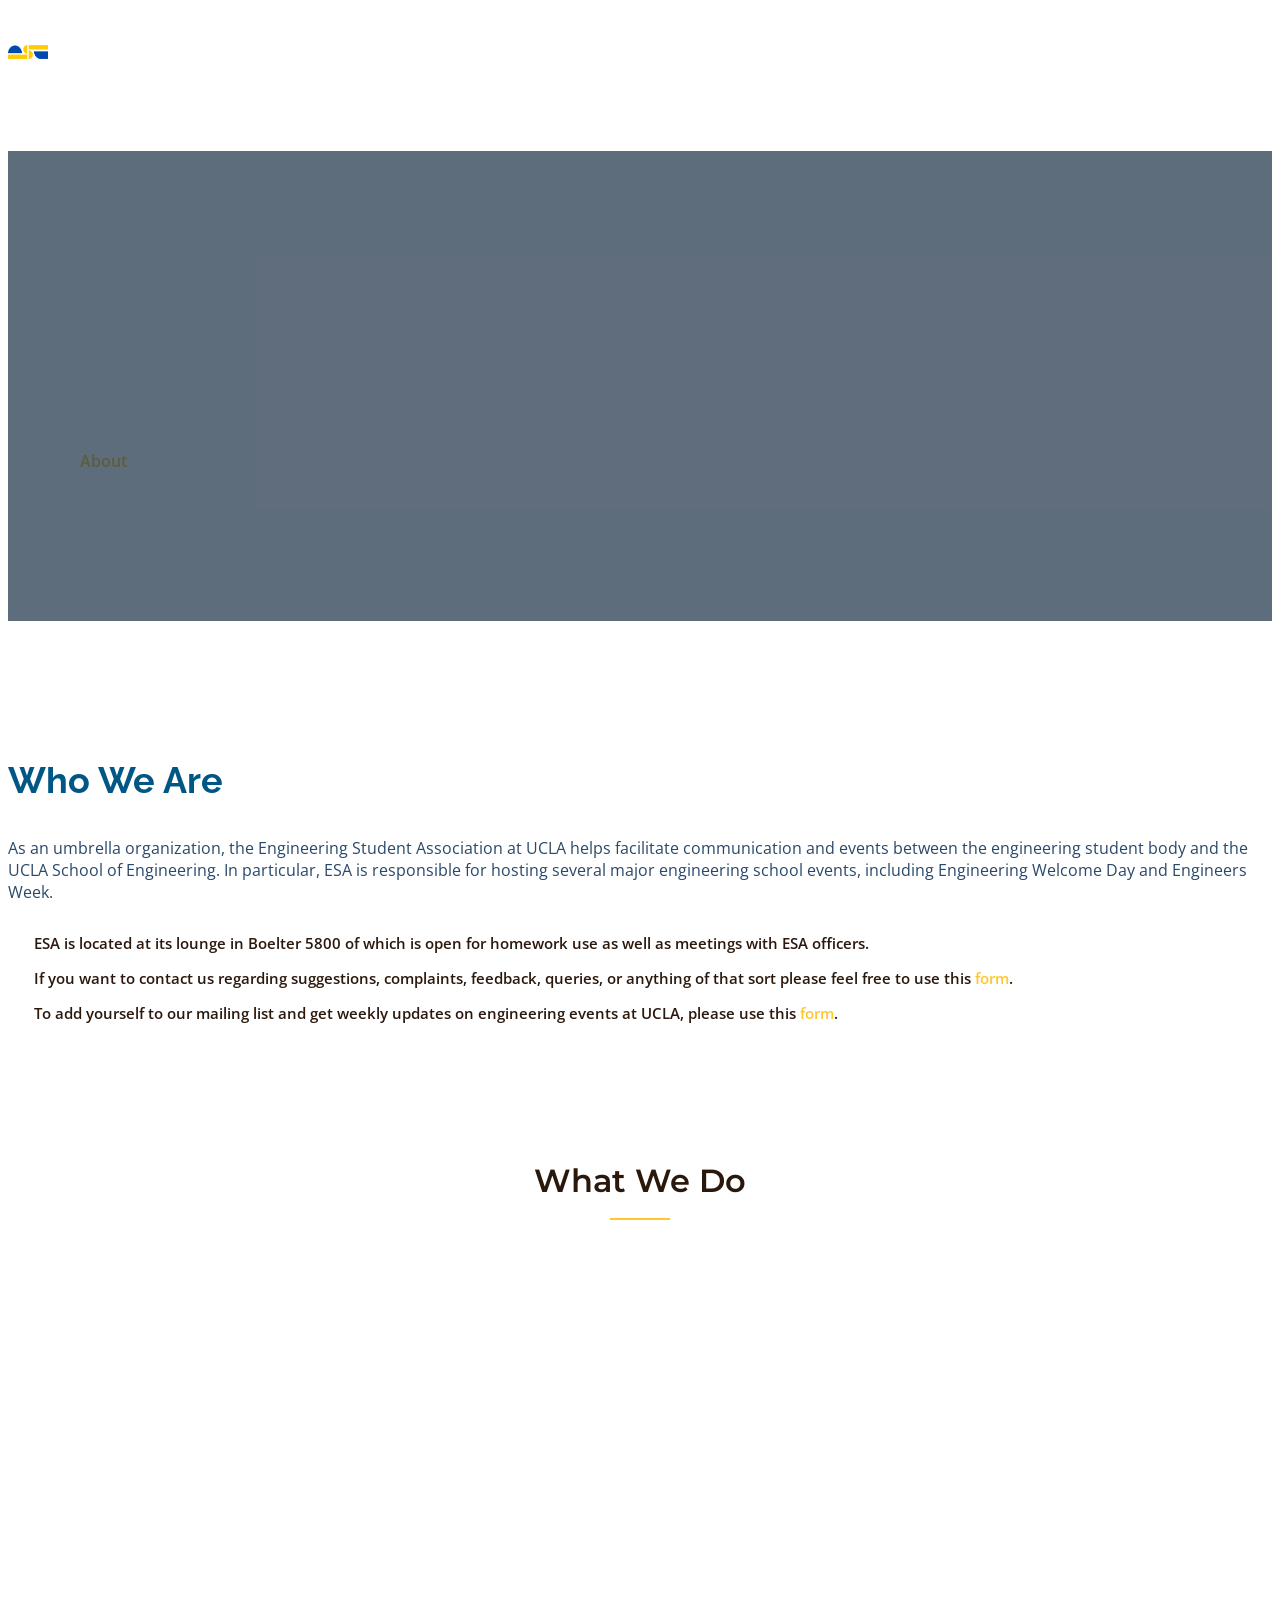
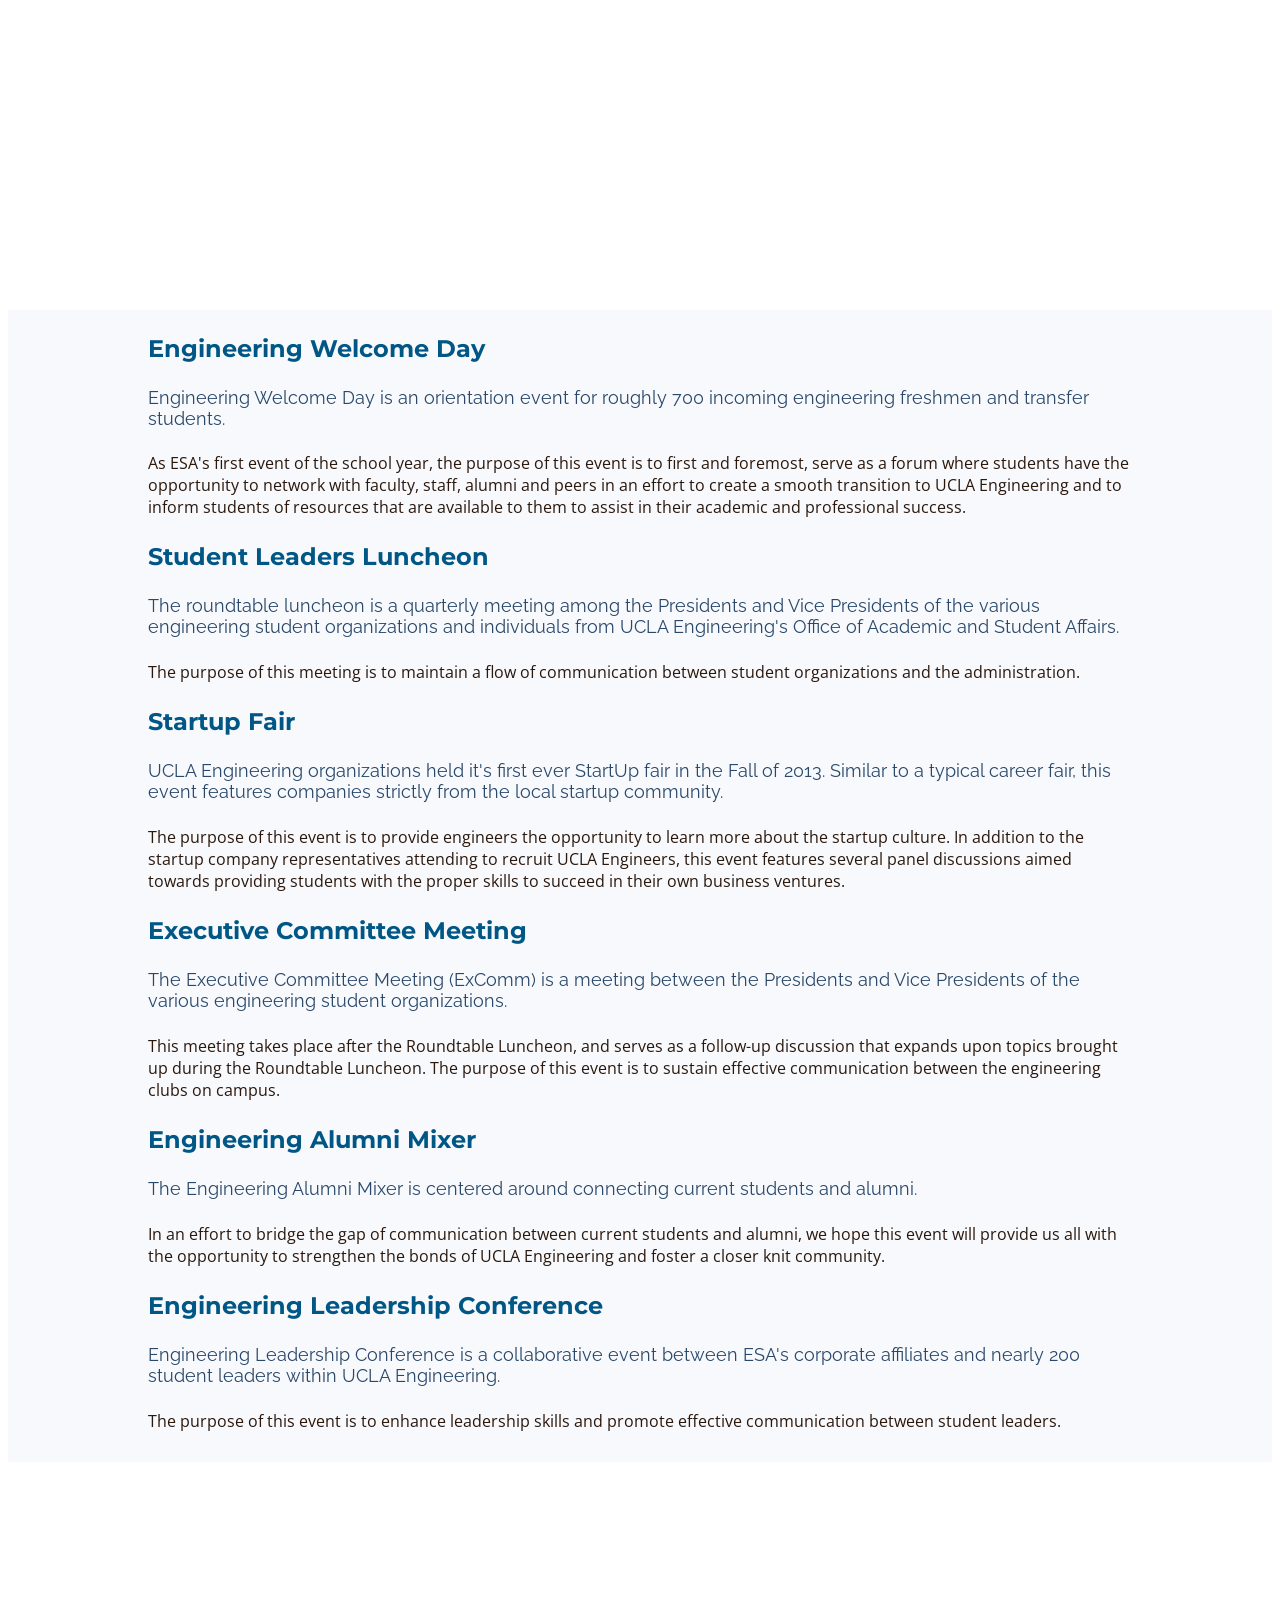
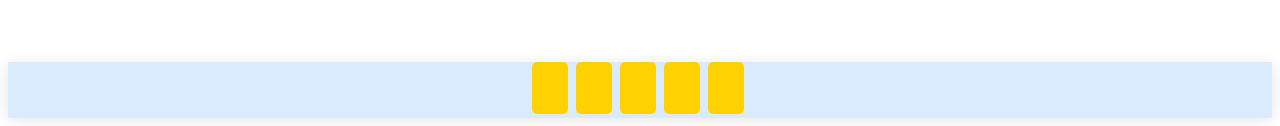
==== about.html @ 89695b2f "Rebranding popup message + replaced most of ESUC with ESA" ====
<!DOCTYPE html>
<html lang="en">

<head>
  <!-- Google tag (gtag.js) -->
  <script async src="https://www.googletagmanager.com/gtag/js?id=G-Q5VE4SE401"></script>
  <script>
    window.dataLayer = window.dataLayer || [];
    function gtag(){dataLayer.push(arguments);}
    gtag('js', new Date());

    gtag('config', 'G-Q5VE4SE401');
  </script>
  
  <meta charset="utf-8">
  <meta content="width=device-width, initial-scale=1.0" name="viewport">

  <title>ESA - About</title>
  <meta content="" name="description">
  <meta content="" name="keywords">

  <!-- Favicons -->
  <link href="assets/img/favicon.ico" rel="icon">
  <link href="assets/img/apple-touch-icon.png" rel="apple-touch-icon">

  <!-- Google Fonts -->
  <link rel="preconnect" href="https://fonts.googleapis.com">
  <link rel="preconnect" href="https://fonts.gstatic.com" crossorigin>
  <link href="https://fonts.googleapis.com/css2?family=Open+Sans:ital,wght@0,300;0,400;0,500;0,600;0,700;1,300;1,400;1,600;1,700&family=Montserrat:ital,wght@0,300;0,400;0,500;0,600;0,700;1,300;1,400;1,500;1,600;1,700&family=Raleway:ital,wght@0,300;0,400;0,500;0,600;0,700;1,300;1,400;1,500;1,600;1,700&display=swap" rel="stylesheet">

  <!-- Vendor CSS Files -->
  <link href="assets/vendor/bootstrap/css/bootstrap.min.css" rel="stylesheet">
  <link href="assets/vendor/bootstrap-icons/bootstrap-icons.css" rel="stylesheet">
  <link href="assets/vendor/aos/aos.css" rel="stylesheet">
  <link href="assets/vendor/glightbox/css/glightbox.min.css" rel="stylesheet">
  <link href="assets/vendor/swiper/swiper-bundle.min.css" rel="stylesheet">
  <link href="assets/vendor/remixicon/remixicon.css" rel="stylesheet">

  <!-- Template Main CSS File -->
  <link href="assets/css/main.css" rel="stylesheet">

  <!-- =======================================================
  * Template Name: Nova - v1.2.1
  * Template URL: https://bootstrapmade.com/nova-bootstrap-business-template/
  * Author: BootstrapMade.com
  * License: https://bootstrapmade.com/license/
  ======================================================== -->
</head>

<body class="page-about">

  <!-- ======= Header ======= -->
  <header id="header" class="header d-flex align-items-center fixed-top">
    <div class="container-fluid container-xl d-flex align-items-center justify-content-between">

      <a href="index.html" class="logo d-flex align-items-center">
        <!-- Uncomment the line below if you also wish to use an image logo -->
        <img src="assets/img/logo.png" alt="ESA Logo">
        <!-- <h1 class="d-flex align-items-center">ESA</h1> -->
      </a>

      <i class="mobile-nav-toggle mobile-nav-show bi bi-list"></i>
      <i class="mobile-nav-toggle mobile-nav-hide d-none bi bi-x"></i>

      <nav id="navbar" class="navbar">
        <ul>
          <li><a href="index.html">Home</a></li>
          <li><a href="about.html">About</a></li>
          <li><a href="engineering_calendar.html">Calendar</a></li>
          <li><a href="photos.html">Photos</a></li>
          <li><a href="board.html">Board</a></li>
          <li><a href="sponsors.html">Sponsors</a></li>
          <li class="dropdown"><a href="events.html"><span>Events</span> <i class="bi bi-chevron-down dropdown-indicator"></i></a>
            <ul>
              <li><a href="http://www.esuc.ucla.edu/bruin-engineers-week/" target="_blank" rel="noopener" class="esa">Bruin Engineers Week</a></li>
              <li><a href="https://www.esuc.ucla.edu/winter-orgs/" target="_blank" rel="noopener" class="esa">W-SOAP</a></li>
              <li><a href="https://www.esuc.ucla.edu/ewd-2025/" target="_blank" rel="noopener" class="esa">EWD 2025</a></li>
              <!-- <li class="dropdown"><a href="#"><span>Deep Dropdown</span> <i class="bi bi-chevron-down dropdown-indicator"></i></a>
                <ul>
                  <li><a href="#">Deep Dropdown 1</a></li>
                  <li><a href="#">Deep Dropdown 2</a></li>
                  <li><a href="#">Deep Dropdown 3</a></li>
                  <li><a href="#">Deep Dropdown 4</a></li>
                  <li><a href="#">Deep Dropdown 5</a></li>
                </ul>
              </li> -->
            </ul>
          </li>
          <li><a href="contact.html">Contact</a></li>
        </ul>
      </nav><!-- .navbar -->

    </div>
  </header><!-- End Header -->

  <main id="main">

    <!-- ======= Breadcrumbs ======= -->
    <div class="breadcrumbs d-flex align-items-center" style="background-image: url('assets/img/photos/events/events1.jpg');">
      <div class="container position-relative d-flex flex-column align-items-center">

        <h2>About</h2>
        <ol>
          <li><a href="index.html">Home</a></li>
          <li>About</li>
        </ol>

      </div>
    </div><!-- End Breadcrumbs -->

    <!-- ======= About Section ======= -->
    <section id="about" class="about">
      <div class="container" data-aos="fade-up">

        <div class="row gy-4" data-aos="fade-up">
          <div class="col-lg-4">
            <img src="assets/img/photos/board/board-new.png" class="img-fluid" alt="">
          </div>
          <div class="col-lg-8">
            <div class="content ps-lg-5">
              <h3>Who We Are</h3>
              <p>
                As an umbrella organization, the Engineering Student Association at UCLA helps facilitate communication and events between the engineering student body and the UCLA School of Engineering. In particular, ESA is responsible for hosting several major engineering school events, including Engineering Welcome Day and Engineers Week.
                <br>
              </p>
              <ul>
                <li><i class="bi bi-check-circle-fill"></i> ESA is located at its lounge in Boelter 5800 of which is open for homework use as well as meetings with ESA officers.
                  </li>
                <li><i class="bi bi-check-circle-fill"></i> If you want to contact us regarding suggestions, complaints, feedback, queries, or anything of that sort please feel free to use this <a href="https://goo.gl/forms/LqnYmOLpFC8kxc7w1">form</a>.
                  </li>
                <li><i class="bi bi-check-circle-fill"></i> To add yourself to our mailing list and get weekly updates on engineering events at UCLA, please use this <a href="https://forms.gle/1HVUK9Wc1mYgN6EEA">form</a>.
                </li>
              </ul>
            </div>
          </div>
        </div>

      </div>
    </section>

    <section id="why-us" class="why-us">
      <div class="container" data-aos="fade-up">

        <div class="section-header">
          <h2>What We Do</h2>

        </div>

        <div class="row g-0" data-aos="fade-up" data-aos-delay="200">

          <div class="col-xl-5 img-bg" style="background-image: url('assets/img/emika_explains.jpg')"></div>
          <div class="col-xl-7 slides  position-relative">

            <div class="slides-1 swiper">
              <div class="swiper-wrapper">

                <div class="swiper-slide">
                  <div class="item">
                    <h3 class="mb-3">Engineering Welcome Day</h3>
                    <h4 class="mb-3">Engineering Welcome Day is an orientation event for roughly 700 incoming engineering freshmen and transfer students.</h4>
                    <p>As ESA's first event of the school year, the purpose of this event is to first and foremost, serve as a forum where students have the opportunity to network with faculty, staff, alumni and peers in an effort to create a smooth transition to UCLA Engineering and to inform students of resources that are available to them to assist in their academic and professional success.                    </p>
                  </div>
                </div><!-- End slide item -->

                <div class="swiper-slide">
                  <div class="item">
                    <h3 class="mb-3">Student Leaders Luncheon</h3>
                    <h4 class="mb-3">The roundtable luncheon is a quarterly meeting among the Presidents and Vice Presidents of the various engineering student organizations and individuals from UCLA Engineering's Office of Academic and Student Affairs.</h4>
                    <p>The purpose of this meeting is to maintain a flow of communication between student organizations and the administration.
                    </p>
                  </div>
                </div><!-- End slide item -->

                <div class="swiper-slide">
                  <div class="item">
                    <h3 class="mb-3">Startup Fair</h3>
                    <h4 class="mb-3">UCLA Engineering organizations held it's first ever StartUp fair in the Fall of 2013. Similar to a typical career fair, this event features companies strictly from the local startup community.</h4>
                    <p>The purpose of this event is to provide engineers the opportunity to learn more about the startup culture. In addition to the startup company representatives attending to recruit UCLA Engineers, this event features several panel discussions aimed towards providing students with the proper skills to succeed in their own business ventures.
                    </p>
                  </div>
                </div><!-- End slide item -->

                <div class="swiper-slide">
                  <div class="item">
                    <h3 class="mb-3">Executive Committee Meeting</h3>
                    <h4 class="mb-3">The Executive Committee Meeting (ExComm) is a meeting between the Presidents and Vice Presidents of the various engineering student organizations.</h4>
                    <p>This meeting takes place after the Roundtable Luncheon, and serves as a follow-up discussion that expands upon topics brought up during the Roundtable Luncheon. The purpose of this event is to sustain effective communication between the engineering clubs on campus.</p>
                  </div>
                </div><!-- End slide item -->

                <div class="swiper-slide">
                  <div class="item">
                    <h3 class="mb-3">Engineering Alumni Mixer</h3>
                    <h4 class="mb-3">The Engineering Alumni Mixer is centered around connecting current students and alumni.</h4>
                    <p>In an effort to bridge the gap of communication between current students and alumni, we hope this event will provide us all with the opportunity to strengthen the bonds of UCLA Engineering and foster a closer knit community.                    </p>
                  </div>
                </div><!-- End slide item -->

                <div class="swiper-slide">
                  <div class="item">
                    <h3 class="mb-3">Engineering Leadership Conference</h3>
                    <h4 class="mb-3">Engineering Leadership Conference is a collaborative event between ESA's corporate affiliates and nearly 200 student leaders within UCLA Engineering.</h4>
                    <p>The purpose of this event is to enhance leadership skills and promote effective communication between student leaders.                    </p>
                  </div>
                </div><!-- End slide item -->

              </div>
              <div class="swiper-pagination"></div>
            </div>
            <div class="swiper-button-prev"></div>
            <div class="swiper-button-next"></div>
          </div>

        </div>

      </div>
    </section><!-- End Why Choose Us Section -->

  </main><!-- End #main -->

  <!-- ======= Footer ======= -->
  <footer id="footer">
    <div class="container d-md-flex py-4">
      <!-- 
      <div class="me-md-auto text-center text-md-start">
        <div class="credits">
          Developed by <strong><a href="https://www.philipdo.dev/">Philip Do</a>, Rahul Mallick, Rahul Ravi, & William Zhou</strong>
        </div>
      </div>
      -->

      <div class="social-links text-center text-md-right pt-3 pt-md-0">
        <a href="https://forms.gle/1HVUK9Wc1mYgN6EEA" class="esa"><i class="bi bi-envelope"></i></a>
        <a href="https://linktr.ee/esaucla" target="_blank" rel="noopener" class="uip-urp"><i class="bi bi-tree"></i></a>
        <a href="https://www.instagram.com/uclaengstudentassociation/" target="_blank" rel="noopener" class="instagram"><i class="bi bi-instagram"></i></a>
        <a href="https://www.linkedin.com/company/uclaengstudentassociation/" target="_blank" rel="noopener" class="linkedin"><i class="bi bi-linkedin"></i></a>
        <a href="https://github.com/ESA-UCLA" target="_blank" rel="noopener" class="linkedin"><i class="bi bi-github"></i></a>
      </div>

    </div>
  </footer><!-- End Footer -->

  <a href="#" class="scroll-top d-flex align-items-center justify-content-center"><i class="bi bi-arrow-up-short"></i></a>

  <div id="preloader"></div>

  <!-- Vendor JS Files -->
  <script src="assets/vendor/bootstrap/js/bootstrap.bundle.min.js"></script>
  <script src="assets/vendor/aos/aos.js"></script>
  <script src="assets/vendor/glightbox/js/glightbox.min.js"></script>
  <script src="assets/vendor/swiper/swiper-bundle.min.js"></script>
  <script src="assets/vendor/isotope-layout/isotope.pkgd.min.js"></script>
  <script src="assets/vendor/php-email-form/validate.js"></script>

  <!-- Template Main JS File -->
  <script src="assets/js/main.js"></script>

</body>

</html>
---- assets/css/main.css ----
/**
* Template Name: Nova - v1.2.1
* Template URL: https://bootstrapmade.com/nova-bootstrap-business-template/
* Author: BootstrapMade.com
* License: https://bootstrapmade.com/license/
*/

/*--------------------------------------------------------------
# Set main reusable colors and fonts using CSS variables
# Learn more about CSS variables at https://developer.mozilla.org/en-US/docs/Web/CSS/Using_CSS_custom_properties
--------------------------------------------------------------*/
/* Fonts */
:root {
  --font-default: "Open Sans", system-ui, -apple-system, "Segoe UI", Roboto, "Helvetica Neue", Arial, "Noto Sans", "Liberation Sans", sans-serif, "Apple Color Emoji", "Segoe UI Emoji", "Segoe UI Symbol", "Noto Color Emoji";
  --font-primary: "Montserrat", sans-serif;
  --font-secondary: "Raleway", sans-serif;
}

/* Colors */
:root {
  --color-default: #2b180d;
  --color-primary: #ffc72c;
  
  --color-secondary: #005785;
}

/* Smooth scroll behavior */
:root {
  scroll-behavior: smooth;
}

/*--------------------------------------------------------------
# General
--------------------------------------------------------------*/
body {
  font-family: var(--font-default);
  color: var(--color-default);
}

a {
  color: var(--color-primary);
  text-decoration: none;
  transition: 0.3s;
}

a:hover {
  color: #82cbed;
  text-decoration: none;
}

h1,
h2,
h3,
h4,
h5,
h6 {
  font-family: var(--font-primary);
}

/*--------------------------------------------------------------
# Sections & Section Header
--------------------------------------------------------------*/
section {
  overflow: hidden;
  padding: 80px 0;
}

.section-header {
  text-align: center;
  padding-bottom: 30px;
}

.section-header h2 {
  font-size: 32px;
  font-weight: 600;
  margin-bottom: 20px;
  padding-bottom: 20px;
  position: relative;
}

.section-header h2:after {
  content: "";
  position: absolute;
  display: block;
  width: 60px;
  height: 2px;
  background: var(--color-primary);
  left: 0;
  right: 0;
  bottom: 0;
  margin: auto;
}

.section-header p {
  margin-bottom: 0;
}

/*--------------------------------------------------------------
# Breadcrumbs
--------------------------------------------------------------*/
.breadcrumbs {
  padding: 140px 0 60px 0;
  min-height: 30vh;
  position: relative;
  background-size: cover;
  background-position: center;
  background-repeat: no-repeat;
}

.breadcrumbs:before {
  content: "";
  background-color: rgba(27, 47, 69, 0.7);
  position: absolute;
  inset: 0;
}

.breadcrumbs h2 {
  font-size: 56px;
  font-weight: 500;
  color: #fff;
  font-family: var(--font-secondary);
}

.breadcrumbs ol {
  display: flex;
  flex-wrap: wrap;
  list-style: none;
  padding: 0 0 10px 0;
  margin: 0;
  font-size: 16px;
  font-weight: 600;
  color: var(--color-primary);
}

.breadcrumbs ol a {
  color: rgba(255, 255, 255, 0.8);
  transition: 0.3s;
}

.breadcrumbs ol a:hover {
  text-decoration: underline;
}

.breadcrumbs ol li+li {
  padding-left: 10px;
}

.breadcrumbs ol li+li::before {
  display: inline-block;
  padding-right: 10px;
  color: #fff;
  content: "/";
}

/*--------------------------------------------------------------
# Scroll top button
--------------------------------------------------------------*/
.scroll-top {
  position: fixed;
  visibility: hidden;
  opacity: 0;
  right: 15px;
  bottom: 15px;
  z-index: 99999;
  background: var(--color-primary);
  width: 40px;
  height: 40px;
  border-radius: 4px;
  transition: all 0.4s;
}

.scroll-top i {
  font-size: 24px;
  color: #fff;
  line-height: 0;
}

.scroll-top:hover {
  background: rgba(86, 184, 230, 0.8);
  color: #fff;
}

.scroll-top.active {
  visibility: visible;
  opacity: 1;
}

/*--------------------------------------------------------------
# Preloader
--------------------------------------------------------------*/
#preloader {
  position: fixed;
  inset: 0;
  z-index: 9999;
  overflow: hidden;
  background: #fff;
  transition: all 0.6s ease-out;
}

#preloader:before {
  content: "";
  position: fixed;
  top: calc(50% - 30px);
  left: calc(50% - 30px);
  border: 6px solid var(--color-primary);
  border-top-color: #fff;
  border-radius: 50%;
  width: 60px;
  height: 60px;
  -webkit-animation: animate-preloader 1s linear infinite;
  animation: animate-preloader 1s linear infinite;
}

@-webkit-keyframes animate-preloader {
  0% {
    transform: rotate(0deg);
  }

  100% {
    transform: rotate(360deg);
  }
}

@keyframes animate-preloader {
  0% {
    transform: rotate(0deg);
  }

  100% {
    transform: rotate(360deg);
  }
}

/*--------------------------------------------------------------
# Disable aos animation delay on mobile devices
--------------------------------------------------------------*/
@media screen and (max-width: 768px) {
  [data-aos-delay] {
    transition-delay: 0 !important;
  }
}

/*--------------------------------------------------------------
# Header
--------------------------------------------------------------*/
.header {
  transition: all 0.5s;
  z-index: 997;
  padding: 24px 0;
}

@media (max-width: 1200px) {
  .header {
    padding: 12px 0;
  }
}

.header.sticked {
  background: rgba(27, 47, 69, 0.9);
  padding: 12px 0;
}

.header .logo img {
  max-height: 40px;
  margin-right: 6px;
}

.header .logo h1 {
  font-size: 30px;
  font-weight: 700;
  color: #fff;
  font-family: var(--font-secondary);
  margin: 0;
}

/*--------------------------------------------------------------
# Desktop Navigation
--------------------------------------------------------------*/
@media (min-width: 1280px) {
  .navbar {
    padding: 0;
  }

  .navbar ul {
    margin: 0;
    padding: 0;
    display: flex;
    list-style: none;
    align-items: center;
  }

  .navbar li {
    position: relative;
  }

  .navbar a,
  .navbar a:focus {
    display: flex;
    align-items: center;
    justify-content: space-between;
    padding: 15px 0 15px 30px;
    font-family: var(--font-default);
    font-size: 15px;
    font-weight: 500;
    color: rgba(255, 255, 255, 0.6);
    white-space: nowrap;
    transition: 0.3s;
  }

  .navbar a i,
  .navbar a:focus i {
    font-size: 12px;
    line-height: 0;
    margin-left: 5px;
  }

  .navbar a:hover,
  .navbar .active,
  .navbar .active:focus,
  .navbar li:hover>a {
    color: #fff;
  }

  .navbar .dropdown ul {
    display: block;
    position: absolute;
    left: 14px;
    top: calc(100% + 30px);
    margin: 0;
    padding: 10px 0;
    z-index: 99;
    opacity: 0;
    visibility: hidden;
    background: #fff;
    box-shadow: 0px 0px 30px rgba(127, 137, 161, 0.25);
    transition: 0.2s;
  }

  .navbar .dropdown ul li {
    min-width: 200px;
  }

  .navbar .dropdown ul a {
    padding: 10px 20px;
    font-size: 15px;
    text-transform: none;
    color: var(--color-secondary);
  }

  .navbar .dropdown ul a i {
    font-size: 12px;
  }

  .navbar .dropdown ul a:hover,
  .navbar .dropdown ul .active:hover,
  .navbar .dropdown ul li:hover>a {
    color: var(--color-primary);
  }

  .navbar .dropdown:hover>ul {
    opacity: 1;
    top: 100%;
    visibility: visible;
  }

  .navbar .dropdown .dropdown ul {
    top: 0;
    left: calc(100% - 30px);
    visibility: hidden;
  }

  .navbar .dropdown .dropdown:hover>ul {
    opacity: 1;
    top: 0;
    left: 100%;
    visibility: visible;
  }
}

@media (min-width: 1280px) and (max-width: 1366px) {
  .navbar .dropdown .dropdown ul {
    left: -90%;
  }

  .navbar .dropdown .dropdown:hover>ul {
    left: -100%;
  }
}

@media (min-width: 1280px) {

  .mobile-nav-show,
  .mobile-nav-hide {
    display: none;
  }
}

/*--------------------------------------------------------------
# Mobile Navigation
--------------------------------------------------------------*/
@media (max-width: 1279px) {
  .navbar {
    position: fixed;
    top: 0;
    right: -100%;
    width: 100%;
    max-width: 400px;
    bottom: 0;
    transition: 0.3s;
    z-index: 9997;
  }

  .navbar ul {
    position: absolute;
    inset: 0;
    padding: 50px 0 10px 0;
    margin: 0;
    background: rgba(27, 47, 69, 0.9);
    overflow-y: auto;
    transition: 0.3s;
    z-index: 9998;
  }

  .navbar a,
  .navbar a:focus {
    display: flex;
    align-items: center;
    justify-content: space-between;
    padding: 10px 20px;
    font-family: var(--font-default);
    font-size: 15px;
    font-weight: 600;
    color: rgba(255, 255, 255, 0.7);
    white-space: nowrap;
    transition: 0.3s;
  }

  .navbar a i,
  .navbar a:focus i {
    font-size: 12px;
    line-height: 0;
    margin-left: 5px;
  }

  .navbar a:hover,
  .navbar .active,
  .navbar .active:focus,
  .navbar li:hover>a {
    color: #fff;
  }

  .navbar .dropdown ul,
  .navbar .dropdown .dropdown ul {
    position: static;
    display: none;
    padding: 10px 0;
    margin: 10px 20px;
    background-color: rgba(20, 35, 51, 0.6);
  }

  .navbar .dropdown>.dropdown-active,
  .navbar .dropdown .dropdown>.dropdown-active {
    display: block;
  }

  .mobile-nav-show {
    color: rgba(255, 255, 255, 0.9);
    font-size: 28px;
    cursor: pointer;
    line-height: 0;
    transition: 0.5s;
  }

  .mobile-nav-hide {
    color: rgba(255, 255, 255, 0.9);
    font-size: 32px;
    cursor: pointer;
    line-height: 0;
    transition: 0.5s;
    position: fixed;
    right: 15px;
    top: 15px;
    z-index: 9999;
  }

  .mobile-nav-active {
    overflow: hidden;
  }

  .mobile-nav-active .navbar {
    right: 0;
  }

  .mobile-nav-active .navbar:before {
    content: "";
    position: fixed;
    inset: 0;
    background: rgba(27, 47, 69, 0.7);
    z-index: 9996;
  }
}

/*--------------------------------------------------------------
# Hero Section
--------------------------------------------------------------*/
.hero {
  width: 100%;
  min-height: 100vh;
  background: url("../img/banner.jpg") top center;
  background-size: cover;
  position: relative;
  padding: 120px 0;
  z-index: 3;
}

@media (min-width: 1034px) {
  .hero:after {
    position: absolute;
    content: "";
    width: 40%;
    background: var(--color-secondary);
    top: 0;
    bottom: 0;
  }
}

.hero:before {
  position: absolute;
  content: "";
  background: rgba(27, 47, 69, 0.6);
  inset: 0;
}

@media (max-width: 1034px) {
  .hero:before {
    background: rgba(27, 47, 69, 0.7);
  }
}

.hero .container {
  z-index: 1;
}

@media (min-width: 1365px) {
  .hero {
    background-attachment: fixed;
  }
}

.hero h2 {
  margin: 0;
  font-size: 48px;
  font-weight: 700;
  line-height: 1.2;
  color: #fff;
  font-family: var(--font-secondary);
}

.hero blockquote {
  color: #fff;
  padding-left: 20px;
  font-size: 15px;
  font-family: var(--font-default);
  border-left: 2px solid var(--color-primary);
  margin: 40px 0;
}

.hero .btn-get-started {
  font-family: var(--font-secondary);
  font-weight: 500;
  font-size: 15px;
  letter-spacing: 1px;
  display: inline-block;
  padding: 12px 30px;
  border-radius: 50px;
  transition: 0.5s;
  color: #fff;
  background: var(--color-primary);
}

.hero .btn-get-started:hover {
  background: rgba(86, 184, 230, 0.8);
}

.hero .btn-watch-video {
  font-size: 16px;
  transition: 0.5s;
  margin-left: 25px;
  color: rgba(255, 255, 255, 0.7);
  font-weight: 600;
}

.hero .btn-watch-video i {
  color: var(--color-primary);
  font-size: 32px;
  transition: 0.3s;
  line-height: 0;
  margin-right: 8px;
}

.hero .btn-watch-video:hover {
  color: #fff;
}

.hero .btn-watch-video:hover i {
  color: #82cbed;
}

@media (max-width: 640px) {
  .hero h2 {
    font-size: 36px;
    line-height: 1;
  }

  .hero .btn-get-started,
  .hero .btn-watch-video {
    font-size: 13px;
  }
}

/*--------------------------------------------------------------
# Why Choose Us Section
--------------------------------------------------------------*/
.why-us {
  padding-bottom: 0;
}

.why-us .img-bg {
  min-height: 500px;
  background-size: cover;
}

.why-us .slides {
  background-color: #f7f9fc;
}

.why-us h3 {
  font-size: 24px;
  font-weight: 700;
  color: var(--color-secondary);
}

.why-us h4 {
  font-size: 18px;
  font-weight: 400;
  color: #29486a;
  font-family: var(--font-secondary);
}

.why-us .swiper {
  margin: 140px 140px 120px 140px;
  overflow: hidden;
}

.why-us .swiper-button-prev:after,
.why-us .swiper-button-next:after {
  font-size: 24px;
  color: var(--color-secondary);
}

.why-us .swiper-button-prev {
  left: 80px;
}

.why-us .swiper-button-next {
  right: 80px;
}

.why-us .swiper-pagination {
  margin-top: 30px;
  position: relative;
}

.why-us .swiper-pagination .swiper-pagination-bullet {
  background-color: var(--color-secondary);
}

.why-us .swiper-pagination .swiper-pagination-bullet-active {
  background-color: var(--color-primary);
}

@media (max-width: 1200px) {
  .why-us .swiper {
    margin: 60px 60px 40px 60px;
  }

  .why-us .swiper-button-prev,
  .why-us .swiper-button-next {
    display: none;
  }
}

@media (max-width: 575px) {
  .why-us .swiper {
    margin: 40px 40px 20px 40px;
  }
}

.page-about .why-us {
  padding: 0 0 80px 0;
}

/*--------------------------------------------------------------
# About Section
--------------------------------------------------------------*/
.about .content h3 {
  font-weight: 700;
  font-size: 36px;
  font-family: var(--font-secondary);
  color: var(--color-secondary);
}

.about .content p {
  margin: 30px 0;
  color: #29486a;
}

.about .content ul {
  list-style: none;
  padding: 0;
}

.about .content ul li {
  padding: 0 0 15px 26px;
  position: relative;
  font-size: 15px;
  font-weight: 600;
}

.about .content ul i {
  position: absolute;
  font-size: 20px;
  left: 0;
  top: -3px;
  color: var(--color-primary);
}

/*--------------------------------------------------------------
# Services List Section
--------------------------------------------------------------*/
.services-list .service-item {
  position: relative;
}

.services-list .service-item .icon i {
  font-size: 32px;
  line-height: 0;
  margin-right: 20px;
  color: #38618e;
}

.services-list .service-item .title {
  font-weight: 700;
  margin-bottom: 5px;
  font-size: 18px;
}

.services-list .service-item .title a {
  color: var(--color-secondary);
}

.services-list .service-item .title a:hover {
  color: #38618e;
}

.services-list .service-item .description {
  line-height: 24px;
  font-size: 14px;
}

/*--------------------------------------------------------------
# Call To Action Section
--------------------------------------------------------------*/
.call-to-action {
  background: linear-gradient(rgba(27, 47, 69, 0.8), rgba(27, 47, 69, 0.8)), url("../img/photos/socials/socials5.jpg") center center;
  background-size: cover;
  padding: 100px 0;
}

@media (min-width: 1365px) {
  .call-to-action {
    background-attachment: fixed;
  }
}

.call-to-action h3 {
  color: #fff;
  font-size: 28px;
  margin-bottom: 25px;
  font-weight: 700;
}

.call-to-action p {
  color: #fff;
  margin-bottom: 25px;
}

.call-to-action .cta-btn {
  font-family: var(--font-default);
  font-weight: 500;
  font-size: 16px;
  letter-spacing: 1px;
  display: inline-block;
  padding: 12px 40px;
  border-radius: 50px;
  transition: 0.5s;
  margin: 10px;
  color: #fff;
  background: #2aa5df;
}

.call-to-action .cta-btn:hover {
  background: var(--color-primary);
}

/*--------------------------------------------------------------
# Features Section
--------------------------------------------------------------*/
.features {
  padding-bottom: 0;
}

.features h3 {
  color: var(--color-secondary);
  font-size: 32px;
  font-weight: 700;
  margin-bottom: 30px;
}

.features .icon-list i {
  margin-right: 10px;
  font-size: 24px;
  line-height: 1.2;
}

.features .icon-list span {
  font-size: 18px;
  color: #29486a;
}

.features .phone-wrap {
  position: absolute;
  right: 0;
}

@media (max-width: 768px) {
  .features .phone-wrap {
    position: relative;
  }
}

.features .phone-wrap img {
  width: 340px;
}

@media (max-width: 992px) {
  .features .phone-wrap img {
    margin-top: 30px;
  }
}

@media (max-width: 768px) {
  .features .phone-wrap img {
    width: 100%;
  }
}

.features .details {
  margin-top: 80px;
  padding: 120px 0;
  background-color: #f7f9fc;
}

.features .details h4 {
  color: var(--color-secondary);
  font-size: 32px;
  font-weight: 700;
  margin-bottom: 20px;
}

.features .details p {
  margin-bottom: 20px;
  font-size: 15px;
}

.features .details .btn-get-started {
  font-family: var(--font-primary);
  display: inline-block;
  font-weight: 500;
  font-size: 15px;
  letter-spacing: 1px;
  padding: 10px 32px;
  border-radius: 50px;
  transition: 0.5s;
  background-color: var(--color-primary);
  color: #fff;
}

.features .details .btn-get-started:hover {
  background: #2aa5df;
}

/*--------------------------------------------------------------
# Recent Blog Posts Section
--------------------------------------------------------------*/
.recent-posts .post-box {
  transition: 0.3s;
  height: 100%;
  overflow: hidden;
  position: relative;
  display: flex;
  flex-direction: column;
}

.recent-posts .post-box .post-img {
  overflow: hidden;
  position: relative;
}

.recent-posts .post-box .post-img img {
  transition: 0.5s;
}

.recent-posts .post-box .meta {
  margin-top: 15px;
}

.recent-posts .post-box .meta .post-date {
  font-size: 15px;
  font-weight: 400;
  color: var(--color-primary);
}

.recent-posts .post-box .meta .post-author {
  font-size: 15px;
  font-weight: 400;
  color: var(--color-secondary);
}

.recent-posts .post-box .post-title {
  font-size: 18px;
  color: var(--color-secondary);
  font-weight: 700;
  margin: 15px 0 0 0;
  position: relative;
  transition: 0.3s;
}

.recent-posts .post-box p {
  margin: 15px 0 0 0;
  color: rgba(27, 47, 69, 0.7);
}

.recent-posts .post-box .readmore {
  display: flex;
  align-items: center;
  font-weight: 600;
  line-height: 1;
  transition: 0.3s;
  margin-top: 15px;
}

.recent-posts .post-box .readmore i {
  line-height: 0;
  margin-left: 4px;
  font-size: 18px;
}

.recent-posts .post-box:hover .post-title {
  color: var(--color-primary);
}

.recent-posts .post-box:hover .post-img img {
  transform: scale(1.1);
}

/*--------------------------------------------------------------
# Team Section
--------------------------------------------------------------*/
.team .team-member {
  overflow: hidden;
  background: #fff;
}

.team .team-member .member-img {
  position: relative;
  overflow: hidden;
  border-radius: 14px;
}

.member-img img {
  width: 100%;
  height: 100%;
  object-fit: cover;
  display: block;
}

.team .team-member .social {
  position: absolute;
  left: 0;
  bottom: 0;
  right: 0;
  height: 40px;
  opacity: 0;
  transition: ease-in-out 0.3s;
  background: rgba(255, 255, 255, 0.85);
  display: flex;
  align-items: center;
  justify-content: center;
}

.team .team-member .social a {
  transition: color 0.3s;
  color: #31547c;
  margin: 0 10px;
  display: inline-flex;
  align-items: center;
  justify-content: center;
}

.team .team-member .social a i {
  line-height: 0;
}

.team .team-member .social a:hover {
  color: var(--color-primary);
}

.team .team-member .social i {
  font-size: 18px;
  margin: 0 2px;
}

.team .team-member .member-info {
  padding: 25px 15px 0 15px;
  text-align: center;
}

.team .team-member .member-info h4 {
  font-weight: 700;
  margin-bottom: 5px;
  font-size: 18px;
  color: var(--color-secondary);
}

.team .team-member .member-info span {
  display: block;
  font-size: 13px;
  font-weight: 400;
  color: #6c757d;
}

.team .team-member .member-info p {
  font-style: italic;
  font-size: 14px;
  line-height: 26px;
  color: #6c757d;
}

.team .team-member:hover .social {
  opacity: 1;
}

/*--------------------------------------------------------------
# Services Cards Section
--------------------------------------------------------------*/
.services-cards {
  background: #f7f9fc;
}

.services-cards .card-item {
  border: 1px solid rgba(27, 47, 69, 0.1);
  background: #fff;
  position: relative;
  border-radius: 0;
}

.services-cards .card-item .card-bg {
  min-height: 300px;
  background-size: cover;
  background-repeat: no-repeat;
}

.services-cards .card-item .card-body {
  padding: 30px;
}

.services-cards .card-item h4 {
  font-weight: 700;
  font-size: 20px;
  margin-bottom: 15px;
  color: var(--color-secondary);
}

.services-cards .card-item p {
  color: var(--color-secondary);
  margin: 0;
}

.align-cards {
  display: flex;
  justify-content: center;
  align-items: center;
}

/*--------------------------------------------------------------
# Testimonials Section
--------------------------------------------------------------*/
.testimonials .testimonial-item {
  box-sizing: content-box;
  padding: 30px;
  margin: 40px 30px;
  box-shadow: 0px 0 20px rgba(27, 47, 69, 0.1);
  background: #fff;
  min-height: 320px;
  display: flex;
  flex-direction: column;
  text-align: center;
  transition: 0.3s;
}

.testimonials .testimonial-item .stars {
  margin-bottom: 15px;
}

.testimonials .testimonial-item .stars i {
  color: #ffc107;
  margin: 0 1px;
}

.testimonials .testimonial-item .testimonial-img {
  width: 90px;
  border-radius: 50%;
  border: 4px solid #fff;
  margin: 0 auto;
}

.testimonials .testimonial-item h3 {
  font-size: 18px;
  font-weight: bold;
  margin: 10px 0 5px 0;
  color: #111;
}

.testimonials .testimonial-item h4 {
  font-size: 14px;
  color: #999;
  margin: 0;
}

.testimonials .testimonial-item p {
  font-style: italic;
  margin: 0 auto 15px auto;
}

.testimonials .swiper-pagination {
  margin-top: 20px;
  position: relative;
}

.testimonials .swiper-pagination .swiper-pagination-bullet {
  width: 10px;
  height: 10px;
  background-color: #e8eff6;
  opacity: 1;
}

.testimonials .swiper-pagination .swiper-pagination-bullet-active {
  background-color: var(--color-primary);
}

.testimonials .swiper-slide {
  opacity: 0.3;
}

@media (max-width: 1199px) {
  .testimonials .swiper-slide-active {
    opacity: 1;
  }

  .testimonials .swiper-pagination {
    margin-top: 0;
  }

  .testimonials .testimonial-item {
    margin: 40px 20px;
  }
}

@media (min-width: 1200px) {
  .testimonials .swiper-slide-next {
    opacity: 1;
    transform: scale(1.12);
  }
}

/*--------------------------------------------------------------
# Portfolio Section
--------------------------------------------------------------*/
.portfolio .portfolio-flters {
  padding: 0;
  margin: 0 auto 30px auto;
  list-style: none;
  text-align: center;
}

.portfolio .portfolio-flters li {
  color: var(--color-secondary);
  cursor: pointer;
  display: inline-block;
  padding: 0;
  font-size: 18px;
  font-weight: 400;
  margin: 0 10px;
  line-height: 1;
  margin-bottom: 5px;
  transition: all 0.3s ease-in-out;
}

.portfolio .portfolio-flters li:hover,
.portfolio .portfolio-flters li.filter-active {
  color: var(--color-primary);
}

.portfolio .portfolio-flters li:first-child {
  margin-left: 0;
}

.portfolio .portfolio-flters li:last-child {
  margin-right: 0;
}

@media (max-width: 575px) {
  .portfolio .portfolio-flters li {
    font-size: 14px;
    margin: 0 5px;
  }
}

.portfolio .portfolio-item {
  position: relative;
}

.portfolio .portfolio-item img {
  border-radius: 7px;
  filter: brightness(100%);
  transition: 0.3s ease-out;
}

.portfolio .portfolio-item img:hover {
  filter: brightness(80%);
  transition: 0.3s ease-in;
}

.portfolio .portfolio-item .portfolio-info {
  opacity: 0;
  position: absolute;
  left: 30px;
  right: 30px;
  bottom: 0;
  z-index: 3;
  transition: all ease-in-out 0.3s;
  background: rgba(255, 255, 255, 0.9);
  padding: 15px;
}

.portfolio .portfolio-item .portfolio-info h4 {
  font-size: 18px;
  font-weight: 600;
  color: var(--color-default);
  padding-right: 50px;
}

.portfolio .portfolio-item .portfolio-info p {
  color: #6c757d;
  font-size: 14px;
  margin-bottom: 0;
  padding-right: 50px;
}

.portfolio .portfolio-item .portfolio-info .preview-link,
.portfolio .portfolio-item .portfolio-info .details-link {
  position: absolute;
  right: 50px;
  font-size: 24px;
  top: calc(50% - 14px);
  color: rgba(27, 47, 69, 0.7);
  transition: 0.3s;
  line-height: 0;
}

.portfolio .portfolio-item .portfolio-info .preview-link:hover,
.portfolio .portfolio-item .portfolio-info .details-link:hover {
  color: var(--color-primary);
}

.portfolio .portfolio-item .portfolio-info .details-link {
  right: 14px;
  font-size: 28px;
}

.portfolio .portfolio-item:hover .portfolio-info {
  opacity: 1;
  bottom: 20px;
}

/*--------------------------------------------------------------
# Portfolio Details
--------------------------------------------------------------*/
.portfolio-details .portfolio-details-slider img {
  width: 100%;
}

.portfolio-details .portfolio-details-slider .swiper-pagination {
  margin-top: 20px;
  position: relative;
}

.portfolio-details .portfolio-details-slider .swiper-pagination .swiper-pagination-bullet {
  width: 12px;
  height: 12px;
  background-color: #fff;
  opacity: 1;
  border: 1px solid var(--color-primary);
}

.portfolio-details .portfolio-details-slider .swiper-pagination .swiper-pagination-bullet-active {
  background-color: var(--color-primary);
}

.portfolio-details .portfolio-info {
  padding: 30px;
  box-shadow: 0px 0 30px rgba(27, 47, 69, 0.1);
}

.portfolio-details .portfolio-info h3 {
  font-size: 22px;
  font-weight: 700;
  margin-bottom: 20px;
  padding-bottom: 20px;
  border-bottom: 1px solid #d6e2ef;
}

.portfolio-details .portfolio-info ul {
  list-style: none;
  padding: 0;
  font-size: 15px;
}

.portfolio-details .portfolio-info ul li+li {
  margin-top: 10px;
}

.portfolio-details .portfolio-description {
  padding-top: 30px;
}

.portfolio-details .portfolio-description h2 {
  font-size: 26px;
  font-weight: 700;
  margin-bottom: 20px;
  color: var(--color-secondary);
}

.portfolio-details .portfolio-description p {
  padding: 0;
}

/*--------------------------------------------------------------
# Contact Section
--------------------------------------------------------------*/
.contact {
  background-size: contain;
  position: relative;
}

@media (max-width: 640px) {
  .contact {
    background-position: center 50px;
  }
}

.contact:before {
  content: "";
  position: absolute;
  bottom: 0;
  top: 0;
  left: 0;
  right: 0;
}

.contact .info-item+.info-item {
  margin-top: 40px;
}

.contact .info-item i {
  font-size: 20px;
  background: var(--color-primary);
  color: #fff;
  width: 44px;
  height: 44px;
  display: flex;
  justify-content: center;
  align-items: center;
  border-radius: 50px;
  transition: all 0.3s ease-in-out;
  margin-right: 15px;
}

.contact .info-item h4 {
  padding: 0;
  font-size: 20px;
  font-weight: 700;
  margin-bottom: 5px;
  color: #747474;
}

.contact .info-item p {
  padding: 0;
  margin-bottom: 0;
  font-size: 14px;
}

.contact .php-email-form {
  width: 100%;
}

.contact .php-email-form .form-group {
  padding-bottom: 8px;
}

.contact .php-email-form .error-message {
  display: none;
  color: #fff;
  background: #df1529;
  text-align: left;
  padding: 15px;
  font-weight: 600;
}

.contact .php-email-form .error-message br+br {
  margin-top: 25px;
}

.contact .php-email-form .sent-message {
  display: none;
  color: #fff;
  background: #059652;
  text-align: center;
  padding: 15px;
  font-weight: 600;
}

.contact .php-email-form .loading {
  display: none;
  background: #fff;
  text-align: center;
  padding: 15px;
}

.contact .php-email-form .loading:before {
  content: "";
  display: inline-block;
  border-radius: 50%;
  width: 24px;
  height: 24px;
  margin: 0 10px -6px 0;
  border: 3px solid #059652;
  border-top-color: #fff;
  -webkit-animation: animate-loading 1s linear infinite;
  animation: animate-loading 1s linear infinite;
}

.contact .php-email-form input,
.contact .php-email-form textarea {
  border-radius: 0;
  box-shadow: none;
  font-size: 14px;
  padding: 12px 15px;
}

.contact .php-email-form input:focus,
.contact .php-email-form textarea:focus {
  border-color: var(--color-primary);
}

.contact .php-email-form textarea {
  padding: 10px 12px;
}

.contact .php-email-form button[type=submit] {
  background: #1f98d1;
  border: 0;
  padding: 12px 40px;
  color: #fff;
  transition: 0.4s;
}

.contact .php-email-form button[type=submit]:hover {
  background: var(--color-primary);
}

@-webkit-keyframes animate-loading {
  0% {
    transform: rotate(0deg);
  }

  100% {
    transform: rotate(360deg);
  }
}

@keyframes animate-loading {
  0% {
    transform: rotate(0deg);
  }

  100% {
    transform: rotate(360deg);
  }
}

/*--------------------------------------------------------------
# Blog Stylings
--------------------------------------------------------------*/
/*--------------------------------------------------------------
# Blog Home Posts List
--------------------------------------------------------------*/
.blog .posts-list article {
  height: 100%;
  border-bottom: 1px solid #d6e2ef;
  padding-bottom: 30px;
}

.blog .posts-list article+article {
  margin-top: 60px;
}

.blog .posts-list .post-img {
  max-height: 240px;
  overflow: hidden;
}

.blog .posts-list .title {
  font-size: 20px;
  font-weight: 600;
  padding: 0;
  margin: 20px 0 0 0;
}

.blog .posts-list .title a {
  color: var(--color-secondary);
  transition: 0.3s;
}

.blog .posts-list .title a:hover {
  color: var(--color-primary);
}

.blog .posts-list .meta-top {
  margin-top: 20px;
  color: #467ab3;
}

.blog .posts-list .meta-top ul {
  display: flex;
  flex-wrap: wrap;
  list-style: none;
  align-items: center;
  padding: 0;
  margin: 0;
}

.blog .posts-list .meta-top ul li+li {
  padding-left: 20px;
}

.blog .posts-list .meta-top i {
  font-size: 16px;
  margin-right: 8px;
  line-height: 0;
  color: rgba(86, 184, 230, 0.8);
}

.blog .posts-list .meta-top a {
  color: #467ab3;
  font-size: 14px;
  display: inline-block;
  line-height: 1;
}

.blog .posts-list .content {
  margin-top: 20px;
}

.blog .posts-list .read-more a {
  display: inline-block;
  color: #1f98d1;
  transition: 0.3s;
  font-size: 15px;
  font-weight: 500;
}

.blog .posts-list .read-more a:hover {
  color: var(--color-primary);
}

/*--------------------------------------------------------------
# Blog Details Page
--------------------------------------------------------------*/
.blog .blog-details {
  box-shadow: 0 4px 16px rgba(0, 0, 0, 0.1);
  padding: 30px;
}

.blog .blog-details .post-img {
  margin: -30px -30px 20px -30px;
  overflow: hidden;
}

.blog .blog-details .title {
  font-size: 28px;
  font-weight: 700;
  padding: 0;
  margin: 20px 0 0 0;
  color: var(--color-secondary);
}

.blog .blog-details .content {
  margin-top: 20px;
}

.blog .blog-details .content h3 {
  font-size: 22px;
  margin-top: 30px;
  font-weight: bold;
}

.blog .blog-details .content blockquote {
  overflow: hidden;
  background-color: rgba(27, 47, 69, 0.06);
  padding: 60px;
  position: relative;
  text-align: center;
  margin: 20px 0;
}

.blog .blog-details .content blockquote p {
  color: var(--color-default);
  line-height: 1.6;
  margin-bottom: 0;
  font-style: italic;
  font-weight: 500;
  font-size: 22px;
}

.blog .blog-details .content blockquote:after {
  content: "";
  position: absolute;
  left: 0;
  top: 0;
  bottom: 0;
  width: 3px;
  background-color: var(--color-secondary);
  margin-top: 20px;
  margin-bottom: 20px;
}

.blog .blog-details .meta-top {
  margin-top: 20px;
  color: var(--color-gray);
}

.blog .blog-details .meta-top ul {
  display: flex;
  flex-wrap: wrap;
  list-style: none;
  align-items: center;
  padding: 0;
  margin: 0;
}

.blog .blog-details .meta-top ul li+li {
  padding-left: 20px;
}

.blog .blog-details .meta-top i {
  font-size: 16px;
  margin-right: 8px;
  line-height: 0;
  color: rgba(86, 184, 230, 0.8);
}

.blog .blog-details .meta-top a {
  color: var(--color-gray);
  font-size: 14px;
  display: inline-block;
  line-height: 1;
}

.blog .blog-details .meta-bottom {
  padding-top: 10px;
  border-top: 1px solid rgba(27, 47, 69, 0.15);
}

.blog .blog-details .meta-bottom i {
  color: #38618e;
  display: inline;
}

.blog .blog-details .meta-bottom a {
  color: rgba(27, 47, 69, 0.8);
  transition: 0.3s;
}

.blog .blog-details .meta-bottom a:hover {
  color: var(--color-primary);
}

.blog .blog-details .meta-bottom .cats {
  list-style: none;
  display: inline;
  padding: 0 20px 0 0;
  font-size: 14px;
}

.blog .blog-details .meta-bottom .cats li {
  display: inline-block;
}

.blog .blog-details .meta-bottom .tags {
  list-style: none;
  display: inline;
  padding: 0;
  font-size: 14px;
}

.blog .blog-details .meta-bottom .tags li {
  display: inline-block;
}

.blog .blog-details .meta-bottom .tags li+li::before {
  padding-right: 6px;
  color: var(--color-default);
  content: ",";
}

.blog .blog-details .meta-bottom .share {
  font-size: 16px;
}

.blog .blog-details .meta-bottom .share i {
  padding-left: 5px;
}

.blog .post-author {
  padding: 20px;
  margin-top: 30px;
  box-shadow: 0 4px 16px rgba(0, 0, 0, 0.1);
}

.blog .post-author img {
  max-width: 120px;
  margin-right: 20px;
}

.blog .post-author h4 {
  font-weight: 600;
  font-size: 22px;
  margin-bottom: 0px;
  padding: 0;
  color: var(--color-secondary);
}

.blog .post-author .social-links {
  margin: 0 10px 10px 0;
}

.blog .post-author .social-links a {
  color: rgba(27, 47, 69, 0.5);
  margin-right: 5px;
}

.blog .post-author p {
  font-style: italic;
  color: rgba(var(--color-gray-rgb), 0.8);
  margin-bottom: 0;
}

/*--------------------------------------------------------------
# Blog Sidebar
--------------------------------------------------------------*/
.blog .sidebar .sidebar-title {
  font-size: 22px;
  font-weight: 400;
  padding: 0;
  margin: 0;
  color: var(--color-secondary);
}

.blog .sidebar .sidebar-item+.sidebar-item {
  margin-top: 40px;
}

.blog .sidebar .search-form form {
  background: #fff;
  border: 1px solid rgba(27, 47, 69, 0.2);
  padding: 3px 10px;
  position: relative;
}

.blog .sidebar .search-form form input[type=text] {
  border: 0;
  padding: 4px;
  border-radius: 4px;
  width: calc(100% - 40px);
}

.blog .sidebar .search-form form input[type=text]:focus {
  outline: none;
}

.blog .sidebar .search-form form button {
  position: absolute;
  top: 0;
  right: 0;
  bottom: 0;
  border: 0;
  background: none;
  font-size: 16px;
  padding: 0 15px;
  margin: -1px;
  background: var(--color-primary);
  color: #fff;
  transition: 0.3s;
  border-radius: 0 4px 4px 0;
  line-height: 0;
}

.blog .sidebar .search-form form button i {
  line-height: 0;
}

.blog .sidebar .search-form form button:hover {
  background: rgba(86, 184, 230, 0.8);
}

.blog .sidebar .categories ul {
  list-style: none;
  padding: 0;
}

.blog .sidebar .categories ul li+li {
  padding-top: 10px;
}

.blog .sidebar .categories ul a {
  color: var(--color-secondary);
  font-size: 15px;
}

.blog .sidebar .categories ul a:hover {
  color: var(--color-default);
}

.blog .sidebar .categories ul a span {
  padding-left: 5px;
  color: rgba(var(--color-default-rgb), 0.4);
  font-size: 14px;
}

.blog .sidebar .recent-posts .post-item {
  display: flex;
  box-shadow: 0px 0 15px rgba(0, 0, 0, 0.08);
  padding: 20px;
}

.blog .sidebar .recent-posts .post-item+.post-item {
  margin-top: 15px;
}

.blog .sidebar .recent-posts img {
  width: 80px;
  margin-right: 15px;
}

.blog .sidebar .recent-posts h4 {
  font-size: 18px;
  font-weight: 400;
}

.blog .sidebar .recent-posts h4 a {
  color: var(--color-secondary);
  transition: 0.3s;
}

.blog .sidebar .recent-posts h4 a:hover {
  color: var(--color-primary);
}

.blog .sidebar .recent-posts time {
  display: block;
  font-style: italic;
  font-size: 14px;
  color: rgba(var(--color-default-rgb), 0.4);
}

.blog .sidebar .tags {
  margin-bottom: -10px;
}

.blog .sidebar .tags ul {
  list-style: none;
  padding: 0;
}

.blog .sidebar .tags ul li {
  display: inline-block;
}

.blog .sidebar .tags ul a {
  color: #38618e;
  font-size: 14px;
  padding: 6px 14px;
  margin: 0 6px 8px 0;
  border: 1px solid rgba(27, 47, 69, 0.15);
  display: inline-block;
  border-radius: 50px;
  transition: 0.3s;
}

.blog .sidebar .tags ul a:hover {
  color: #fff;
  border: 1px solid var(--color-primary);
  background: var(--color-primary);
}

.blog .sidebar .tags ul a span {
  padding-left: 5px;
  color: rgba(27, 47, 69, 0.8);
  font-size: 14px;
}

/*--------------------------------------------------------------
# Blog Comments
--------------------------------------------------------------*/
.blog .comments {
  margin-top: 30px;
}

.blog .comments .comments-count {
  font-weight: bold;
}

.blog .comments .comment {
  margin-top: 30px;
  position: relative;
}

.blog .comments .comment .comment-img {
  margin-right: 14px;
}

.blog .comments .comment .comment-img img {
  width: 60px;
}

.blog .comments .comment h5 {
  font-size: 16px;
  margin-bottom: 2px;
}

.blog .comments .comment h5 a {
  font-weight: bold;
  color: var(--color-default);
  transition: 0.3s;
}

.blog .comments .comment h5 a:hover {
  color: var(--color-primary);
}

.blog .comments .comment h5 .reply {
  padding-left: 10px;
  color: var(--color-secondary);
}

.blog .comments .comment h5 .reply i {
  font-size: 20px;
}

.blog .comments .comment time {
  display: block;
  font-size: 14px;
  color: rgba(27, 47, 69, 0.8);
  margin-bottom: 5px;
}

.blog .comments .comment.comment-reply {
  padding-left: 40px;
}

.blog .comments .reply-form {
  margin-top: 30px;
  padding: 30px;
  box-shadow: 0 4px 16px rgba(0, 0, 0, 0.1);
}

.blog .comments .reply-form h4 {
  font-weight: bold;
  font-size: 22px;
}

.blog .comments .reply-form p {
  font-size: 14px;
}

.blog .comments .reply-form input {
  border-radius: 4px;
  padding: 10px 10px;
  font-size: 14px;
}

.blog .comments .reply-form input:focus {
  box-shadow: none;
  border-color: rgba(86, 184, 230, 0.8);
}

.blog .comments .reply-form textarea {
  border-radius: 4px;
  padding: 10px 10px;
  font-size: 14px;
}

.blog .comments .reply-form textarea:focus {
  box-shadow: none;
  border-color: rgba(86, 184, 230, 0.8);
}

.blog .comments .reply-form .form-group {
  margin-bottom: 25px;
}

.blog .comments .reply-form .btn-primary {
  border-radius: 4px;
  padding: 10px 20px;
  border: 0;
  background-color: var(--color-secondary);
}

.blog .comments .reply-form .btn-primary:hover {
  background-color: rgba(27, 47, 69, 0.8);
}

/*--------------------------------------------------------------
# Blog Home Pagination
--------------------------------------------------------------*/
.blog .blog-pagination {
  margin-top: 30px;
  color: #38618e;
}

.blog .blog-pagination ul {
  display: flex;
  padding: 0;
  margin: 0;
  list-style: none;
}

.blog .blog-pagination li {
  margin: 0 5px;
  transition: 0.3s;
}

.blog .blog-pagination li a {
  color: #2aa5df;
  border-radius: 50%;
  width: 40px;
  height: 40px;
  background: #dbf0fa;
  padding: 7px 16px;
  display: flex;
  align-items: center;
  justify-content: center;
}

.blog .blog-pagination li.active a,
.blog .blog-pagination li:hover a {
  background: var(--color-primary);
  color: #fff;
}

/*--------------------------------------------------------------
# Footer
--------------------------------------------------------------*/
.footer {
  font-size: 14px;
}

.footer .footer-content {
  background-color: #f7f9fc;
  background-size: contain;
  padding: 60px 0 30px 0;
}

.footer .footer-content .footer-info {
  margin-bottom: 30px;
}

.footer .footer-content .footer-info .logo {
  line-height: 0;
  margin-bottom: 25px;
}

.footer .footer-content .footer-info .logo img {
  max-height: 40px;
  margin-right: 6px;
}

.footer .footer-content .footer-info .logo span {
  font-size: 30px;
  font-weight: 700;
  letter-spacing: 1px;
  color: var(--color-secondary);
  font-family: var(--font-secondary);
  margin-top: 3px;
}

.footer .footer-content .footer-info p {
  font-size: 15px;
  margin-bottom: 0;
  font-family: var(--font-primary);
  color: var(--color-secondary);
}

.footer .footer-content .social-links a {
  font-size: 14px;
  line-height: 0;
  display: inline-block;
  width: 32px;
  height: 32px;
  color: rgba(27, 47, 69, 0.5);
  margin-right: 10px;
  transition: 0.3s;
  display: flex;
  justify-content: center;
  align-items: center;
  background-color: var(--color-primary);
  color: #fff;
  border-radius: 50px;
}

.footer .footer-content .social-links a:hover {
  background-color: #38618e;
}

.footer .footer-content h4 {
  font-size: 16px;
  font-weight: bold;
  color: #29486a;
  position: relative;
  padding-bottom: 12px;
}

.footer .footer-content .footer-links {
  margin-bottom: 30px;
}

.footer .footer-content .footer-links ul {
  list-style: none;
  padding: 0;
  margin: 0;
}

.footer .footer-content .footer-links ul i {
  margin-right: 2px;
  color: var(--color-primary);
  font-size: 16px;
  line-height: 0;
}

.footer .footer-content .footer-links ul li {
  padding: 10px 0;
  display: flex;
  align-items: center;
}

.footer .footer-content .footer-links ul li:first-child {
  padding-top: 0;
}

.footer .footer-content .footer-links ul a {
  color: #31547c;
  transition: 0.3s;
  display: inline-block;
  line-height: 1;
}

.footer .footer-content .footer-links ul a:hover {
  color: var(--color-primary);
}

.footer .footer-content .footer-contact p {
  line-height: 26px;
  color: var(--color-secondary);
}

.footer .footer-legal {
  background: #fff;
  padding: 30px 0;
}

.footer .footer-legal .copyright {
  text-align: center;
  color: var(--color-secondary);
}

.footer .footer-legal .credits {
  padding-top: 4px;
  text-align: center;
  font-size: 13px;
  color: var(--color-secondary);
}

/*--------------------------------------------------------------
# Footer
--------------------------------------------------------------*/
#footer {
  color: #444444;
  font-size: 14px;
  background: #daebfe;
  box-shadow: 0px 2px 15px rgba(0, 0, 0, 0.1);
  text-align: center !important;
}

#footer .footer-top {
  padding: 60px 0 30px 0;
  background: #fff;
}

#footer .footer-top .footer-contact {
  margin-bottom: 30px;
}

#footer .footer-top .footer-contact h4 {
  font-size: 22px;
  margin: 0 0 30px 0;
  padding: 2px 0 2px 0;
  line-height: 1;
  font-weight: 700;
  color: #003b5c;
}

#footer .footer-top .footer-contact p {
  font-size: 14px;
  line-height: 24px;
  margin-bottom: 0;
  font-family: "Krub", sans-serif;
  color: #4e6fa4;
}

#footer .footer-top h4 {
  font-size: 16px;
  font-weight: bold;
  color: #003b5c;
  position: relative;
  padding-bottom: 12px;
}

#footer .footer-top .footer-links {
  margin-bottom: 30px;
}

#footer .footer-top .footer-links ul {
  list-style: none;
  padding: 0;
  margin: 0;
}

#footer .footer-top .footer-links ul i {
  padding-right: 2px;
  color: #ffb81c;
  font-size: 18px;
  line-height: 1;
}

#footer .footer-top .footer-links ul li {
  padding: 10px 0;
  display: flex;
  align-items: center;
}

#footer .footer-top .footer-links ul li:first-child {
  padding-top: 0;
}

#footer .footer-top .footer-links ul a {
  color: #777777;
  transition: 0.3s;
  display: inline-block;
  line-height: 1;
}

#footer .footer-top .footer-links ul a:hover {
  text-decoration: none;
  color: #2774ae;
}

#footer .footer-newsletter {
  font-size: 15px;
}

#footer .footer-newsletter h4 {
  font-size: 16px;
  font-weight: bold;
  color: #003b5c;
  position: relative;
  padding-bottom: 12px;
}

#footer .footer-newsletter form {
  margin-top: 30px;
  background: #fff;
  padding: 6px 10px;
  position: relative;
  border-radius: 5px;
  text-align: left;
  border: 1px solid #9da7fc;
}

#footer .footer-newsletter form input[type=email] {
  border: 0;
  padding: 4px 8px;
  width: calc(100% - 100px);
}

#footer .footer-newsletter form input[type=submit] {
  position: absolute;
  top: -1px;
  right: -2px;
  bottom: -1px;
  border: 0;
  background: none;
  font-size: 16px;
  padding: 0 20px;
  background: #2774ae;
  color: #fff;
  transition: 0.3s;
  border-radius: 0 5px 5px 0;
  box-shadow: 0px 2px 15px rgba(0, 0, 0, 0.1);
}

#footer .footer-newsletter form input[type=submit]:hover {
  background: #005587;
}

#footer .credits {
  padding-top: 5px;
  font-size: 13px;
  color: #444444;
}

#footer .social-links a {
  font-size: 18px;
  display: inline-block;
  background: #ffd100;
  color: #2774ae;
  line-height: 1;
  padding: 8px 0;
  margin-right: 4px;
  border-radius: 5px;
  text-align: center;
  width: 36px;
  height: 36px;
  transition: 0.3s;
}

#footer .social-links a:hover {
  background: #2774ae;
  color: #fff;
  text-decoration: none;
}

/* Styles the blurred background overlay behind the popup */
dialog::backdrop {
  background: rgba(0, 0, 0, 0.5);
}
/* Simple styling for the popup box itself */
dialog {
  padding: 24px;
  border: none;
  border-radius: 8px;
  box-shadow: 0 4px 12px rgba(0,0,0,0.15);
  text-align: center;
}
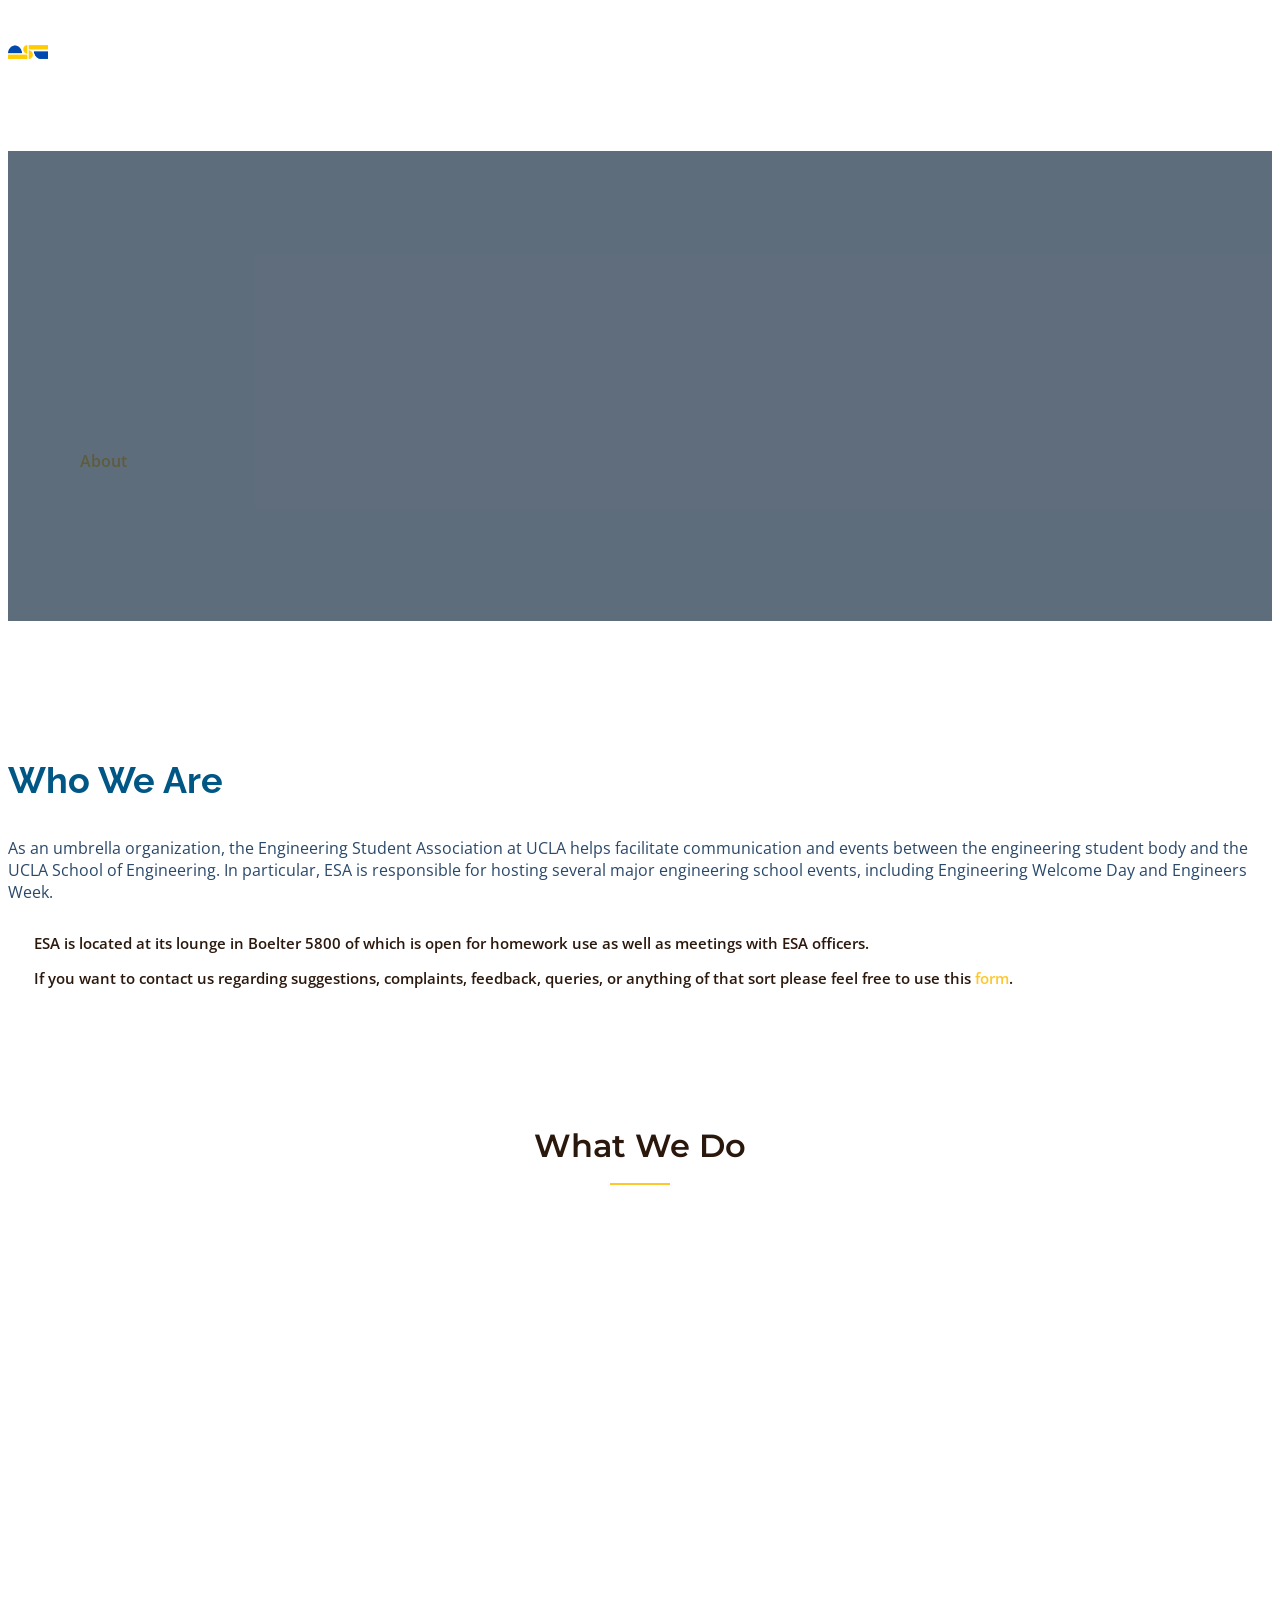
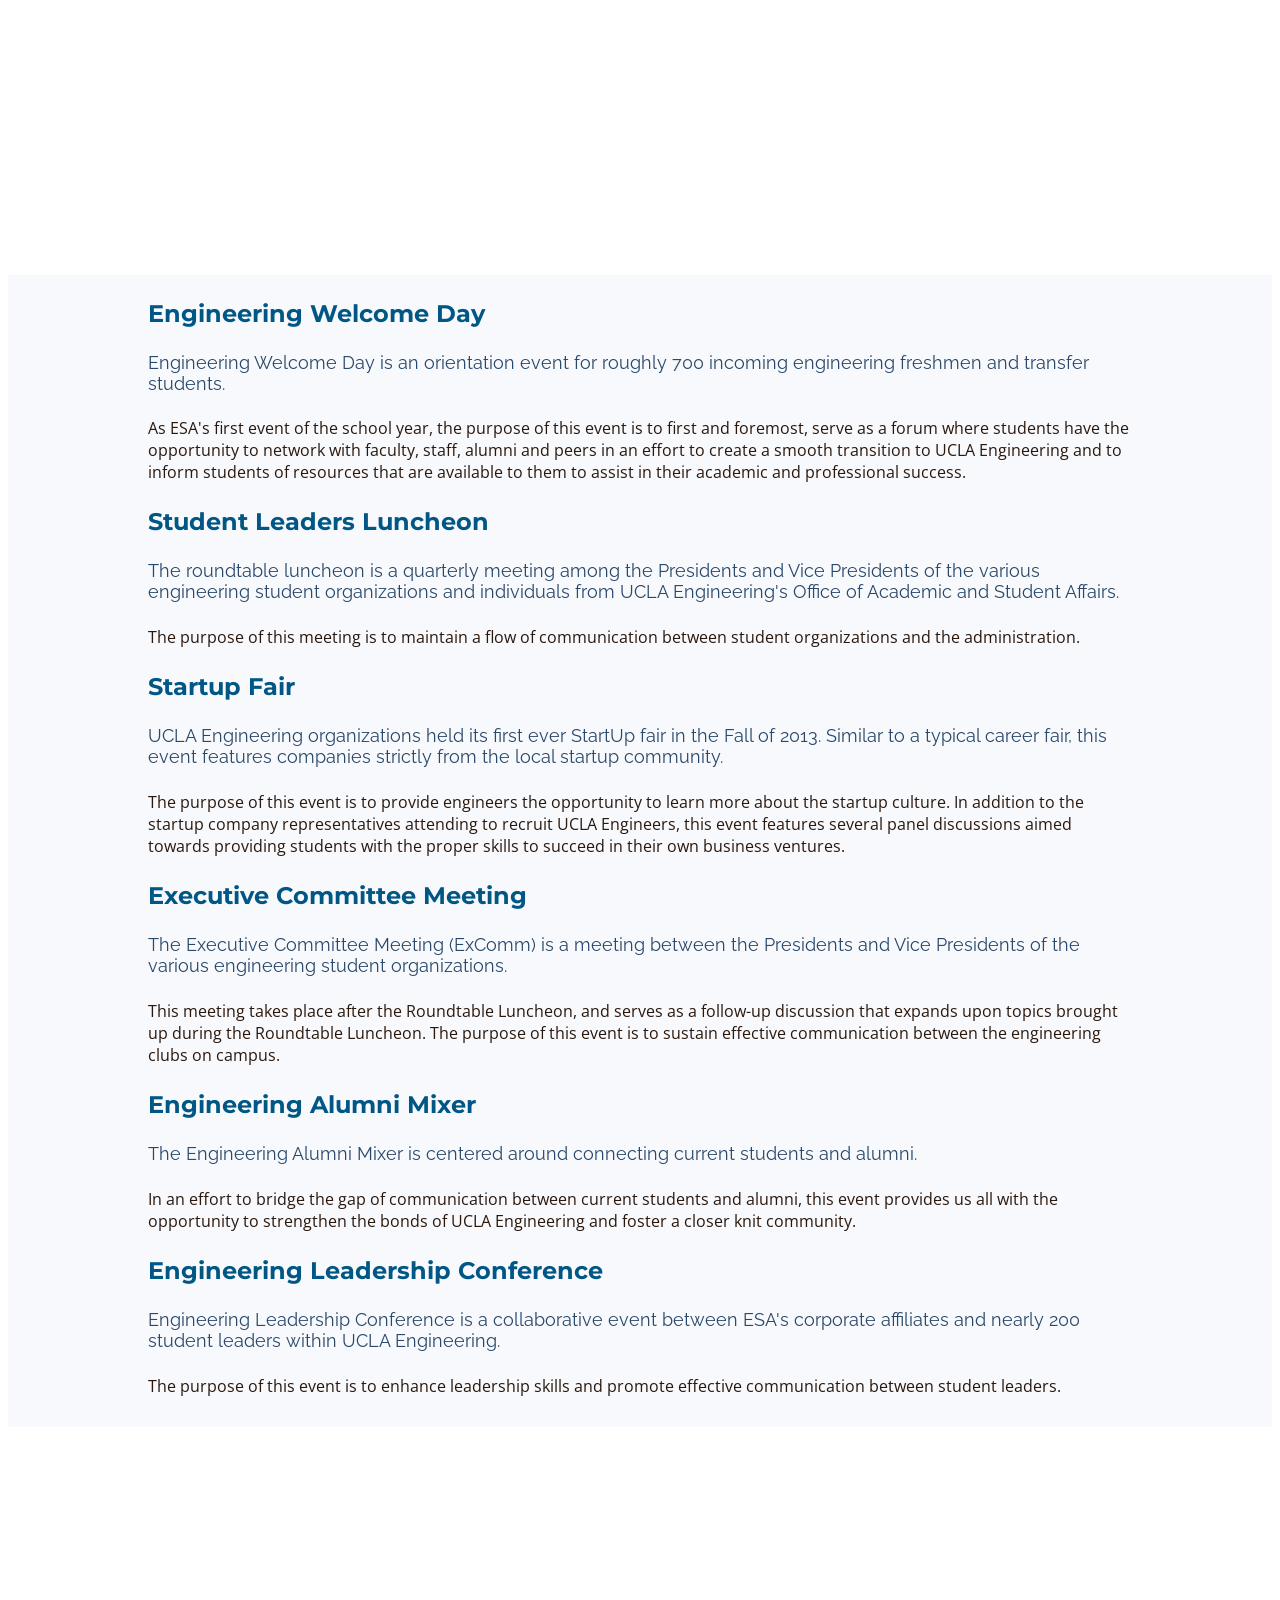
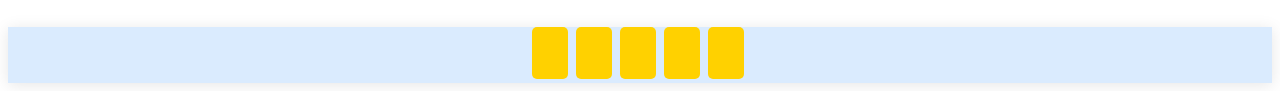
==== commit c80efcc3: "Rebranding + adding valid links" ====
--- a/about.html
+++ b/about.html
@@ -72,9 +72,9 @@
           <li><a href="sponsors.html">Sponsors</a></li>
           <li class="dropdown"><a href="events.html"><span>Events</span> <i class="bi bi-chevron-down dropdown-indicator"></i></a>
             <ul>
-              <li><a href="http://www.esuc.ucla.edu/bruin-engineers-week/" target="_blank" rel="noopener" class="esa">Bruin Engineers Week</a></li>
-              <li><a href="https://www.esuc.ucla.edu/winter-orgs/" target="_blank" rel="noopener" class="esa">W-SOAP</a></li>
-              <li><a href="https://www.esuc.ucla.edu/ewd-2025/" target="_blank" rel="noopener" class="esa">EWD 2025</a></li>
+              <li><a href="https://esa-ucla.github.io/bruin-engineers-week/" target="_blank" rel="noopener" class="esa">Bruin Engineers Week</a></li>
+              <li><a href="https://esa-ucla.github.io/winter-orgs/" target="_blank" rel="noopener" class="esa">W-SOAP</a></li>
+              <li><a href="https://esa-ucla.github.io/ewd-2026/" target="_blank" rel="noopener" class="esa">EWD 2026</a></li>
               <!-- <li class="dropdown"><a href="#"><span>Deep Dropdown</span> <i class="bi bi-chevron-down dropdown-indicator"></i></a>
                 <ul>
                   <li><a href="#">Deep Dropdown 1</a></li>
@@ -114,7 +114,7 @@
 
         <div class="row gy-4" data-aos="fade-up">
           <div class="col-lg-4">
-            <img src="assets/img/photos/board/board-new.png" class="img-fluid" alt="">
+            <img src="assets/img/photos/events/events16.jpg" class="img-fluid" alt="">
           </div>
           <div class="col-lg-8">
             <div class="content ps-lg-5">
@@ -126,10 +126,8 @@
               <ul>
                 <li><i class="bi bi-check-circle-fill"></i> ESA is located at its lounge in Boelter 5800 of which is open for homework use as well as meetings with ESA officers.
                   </li>
-                <li><i class="bi bi-check-circle-fill"></i> If you want to contact us regarding suggestions, complaints, feedback, queries, or anything of that sort please feel free to use this <a href="https://goo.gl/forms/LqnYmOLpFC8kxc7w1">form</a>.
+                <li><i class="bi bi-check-circle-fill"></i> If you want to contact us regarding suggestions, complaints, feedback, queries, or anything of that sort please feel free to use this <a href="https://forms.gle/SJZyxzVVLLEWZjoU8">form</a>.
                   </li>
-                <li><i class="bi bi-check-circle-fill"></i> To add yourself to our mailing list and get weekly updates on engineering events at UCLA, please use this <a href="https://forms.gle/1HVUK9Wc1mYgN6EEA">form</a>.
-                </li>
               </ul>
             </div>
           </div>
@@ -174,7 +172,7 @@
                 <div class="swiper-slide">
                   <div class="item">
                     <h3 class="mb-3">Startup Fair</h3>
-                    <h4 class="mb-3">UCLA Engineering organizations held it's first ever StartUp fair in the Fall of 2013. Similar to a typical career fair, this event features companies strictly from the local startup community.</h4>
+                    <h4 class="mb-3">UCLA Engineering organizations held its first ever StartUp fair in the Fall of 2013. Similar to a typical career fair, this event features companies strictly from the local startup community.</h4>
                     <p>The purpose of this event is to provide engineers the opportunity to learn more about the startup culture. In addition to the startup company representatives attending to recruit UCLA Engineers, this event features several panel discussions aimed towards providing students with the proper skills to succeed in their own business ventures.
                     </p>
                   </div>
@@ -192,7 +190,7 @@
                   <div class="item">
                     <h3 class="mb-3">Engineering Alumni Mixer</h3>
                     <h4 class="mb-3">The Engineering Alumni Mixer is centered around connecting current students and alumni.</h4>
-                    <p>In an effort to bridge the gap of communication between current students and alumni, we hope this event will provide us all with the opportunity to strengthen the bonds of UCLA Engineering and foster a closer knit community.                    </p>
+                    <p>In an effort to bridge the gap of communication between current students and alumni, this event provides us all with the opportunity to strengthen the bonds of UCLA Engineering and foster a closer knit community.                    </p>
                   </div>
                 </div><!-- End slide item -->
 
